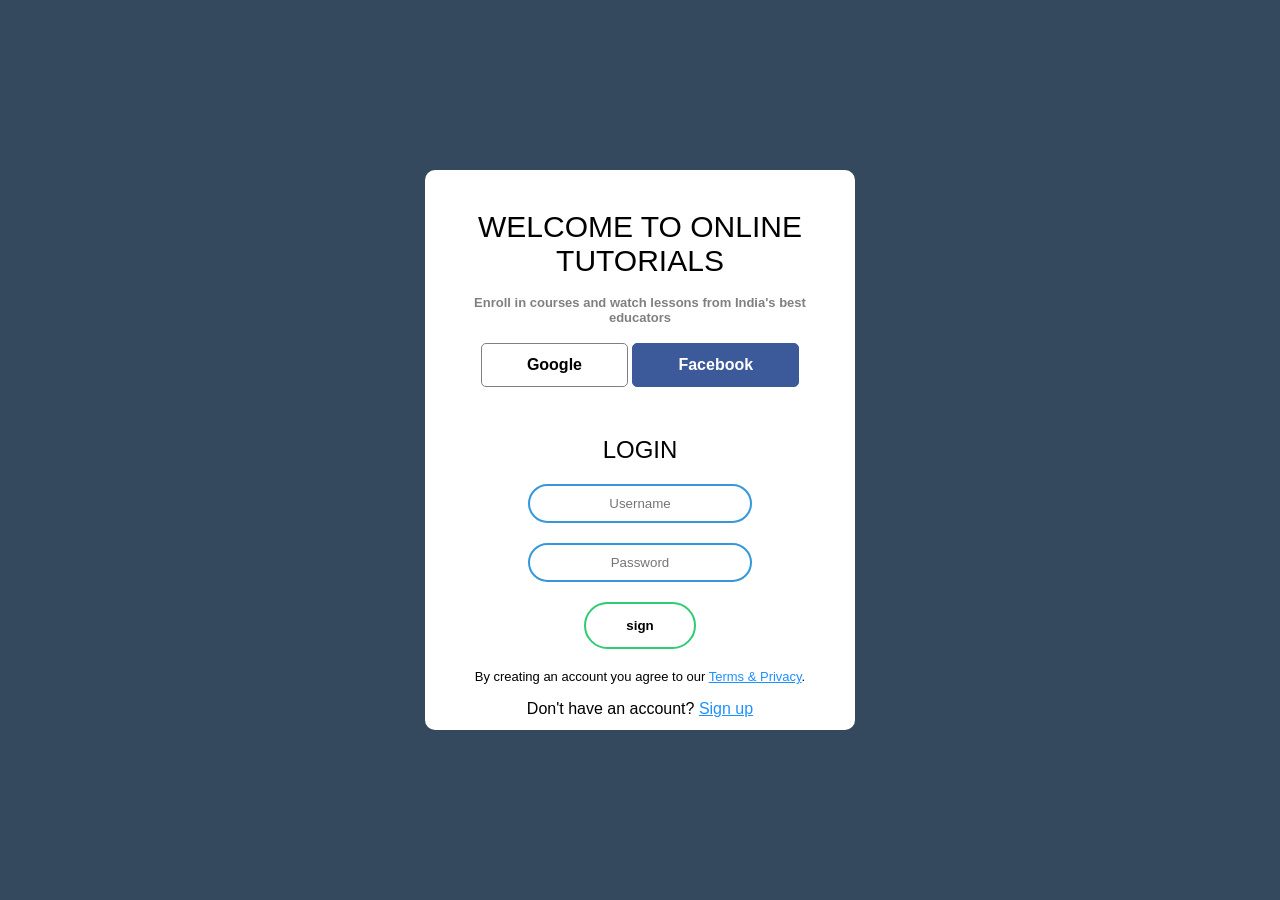
==== loginpage.html @ d89b50fd "Database connectivity working SignUp and Login working fine" ====
<!DOCTYPE html>
<html lang="en" dir="ltr">
<head>
	<meta charset="utf-8">
	<meta name="viewport" content="width=device-width, initial-scale=1">
	<title>Login FORM</title>	
	<link rel="stylesheet" type="text/css" href="loginstyle.css">
</head>
<body>

	<form class="box" action="login.php" method="post">
		<div class="heading"><h1>WELCOME TO Online Tutorials</h1></div>
		<h4>Enroll in courses and watch lessons from India's best educators</h4>
		<div class="btn-group">
  			<button class="btn1"><span>Google</span></button>
  			<button class="btn2"><span>Facebook</span></button>
		</div>
		<div class="signup">
			<h2>Login</h2>
			<input type="text" name="username" placeholder="Username">
			<input type="Password" name="password" placeholder="Password">
			<input type="submit" name="sign" value="sign">
		</div>
		<p class="term">By creating an account you agree to our <a href="#" style="color:dodgerblue">Terms & Privacy</a>.</p>
		<p>Don't have an account? <a href="signup.html" style="color:dodgerblue">Sign up</a></p>
	</form>

</body>
</html>
---- loginstyle.css ----
body{
	margin: 100px;
	padding: 0px;
	font-family: sans-serif;
	background: #34495e;
}	

.box{
	width: 350px;
	height: 480px;
	padding: 40px;
	position: absolute;
	top: 50%;
	left: 50%;
	transform: translate(-50%,-50%);
	background: #ffffff;
	text-align: center;
	border-radius: 10px;
}

.box h1{
	color: black;
	text-transform: uppercase;
	font-weight: 400;
	padding-top: 1px;
}

.box h3{
	color: black;
	text-transform: uppercase;
	font-weight: 50;
}

.box h2{
	color: black;
	text-transform: uppercase;
	font-weight: 200;
	font:bold;
}


.box input[type = "text"],.box input[type = "password"],.box input[type ="Email"]{
	border:0;
	background: none;
	display: block;
	margin: 20px auto;
	text-align: center;
	border: 2px solid #3498db;
	padding: 10px 10px;
	width: 200px;
	outline: none;
	color: black;
	border-radius: 26px;
	transition: 0.25s;
}

.signup{
	padding-top: 30px;
}


.box input[type = "text"]:focus,.box input[type = "password"]:focus,.box input[type ="Email"]:focus{
	width: 280px;
	border-color: #2ecc71;
}

.box input[type = "submit"]{
	border:0;
	background: none;
	display: block;
	margin: 20px auto;
	text-align: center;
	border: 2px solid #2ecc71;
	padding: 14px 40px;
	outline: none;
	font-weight: bold;
	color: black;
	border-radius: 24px;
	transition: 0.25s;
	cursor: pointer;
}

.box input[type = "submit"]:hover{
	background: #2ecc71;
}

.heading h1{
	margin: 0px;
	padding-top: 0px;
	font-size: 30px;
	font:bold;
}

.box h4{
	font-size: 13px;
	font:bold;
	color: #808080;
}

.btn1{
	text-align: center;
	border: 1px solid #808080;
	padding: 12px 45px;
	outline: none;
	font-weight: bold;
	font-size: 16px;
	color: black;
	border-radius: 5px;
	background-color: white;
	cursor: pointer;
}

.btn2{
	text-align: center;
	border: 1px solid #3C5A99;
	padding: 12px 45px;
	outline: none;
	color: white;
	font-weight: bold;
	font-size: 16px;
	border-radius: 5px;
	background-color: #3C5A99;
}

.btn1 span {
  cursor: pointer;
  display: inline-block;
  position: relative;
  transition: 0.5s;
}

.btn1 span:after {
  content: '\00bb';
  position: absolute;
  opacity: 0;
  top: 0;
  right: -20px;
  transition: 0.5s;
}



.btn1:hover span {
  padding-right: 25px;
}

.btn1:hover span:after {
  opacity: 1;
  right: 0;
}


.btn2 span {
  cursor: pointer;
  display: inline-block;
  position: relative;
  transition: 0.5s;
}

.btn2 span:after {
  content: '\00bb';
  position: absolute;
  opacity: 0;
  top: 0;
  right: -20px;
  transition: 0.5s;
}



.btn2:hover span {
  padding-right: 25px;
}

.btn2:hover span:after {
  opacity: 1;
  right: 0;
}

.term{
	font-size: 13px;
}
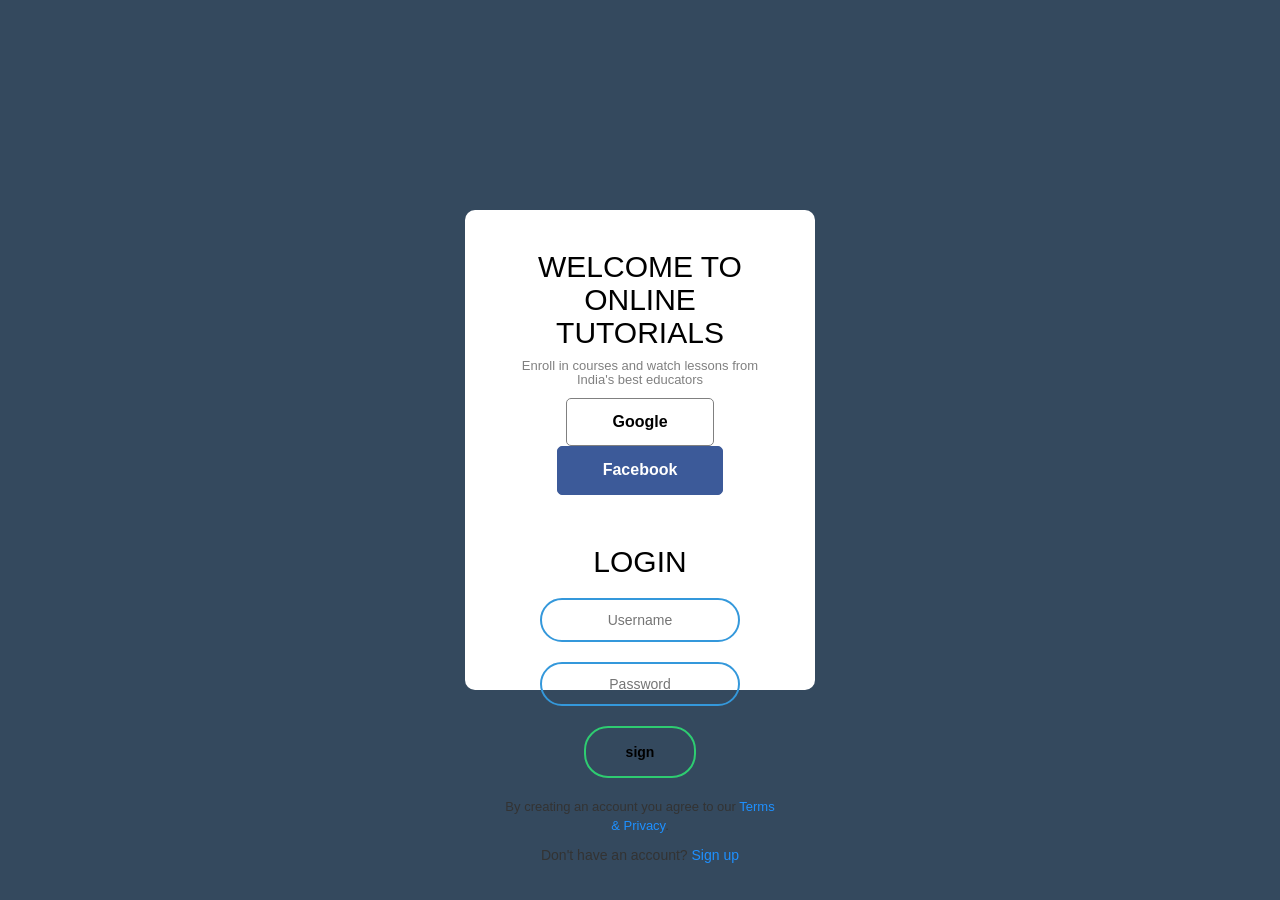
==== commit 0de29b4f: "edited about us, index,login and signup pages" ====
--- a/loginpage.html
+++ b/loginpage.html
@@ -2,7 +2,10 @@
 <html lang="en" dir="ltr">
 <head>
 	<meta charset="utf-8">
-	<meta name="viewport" content="width=device-width, initial-scale=1">
+    <meta name="viewport" content="width=device-width, initial-scale=1">
+  	<link rel="stylesheet" href="https://maxcdn.bootstrapcdn.com/bootstrap/3.4.0/css/bootstrap.min.css">
+  	<script src="https://ajax.googleapis.com/ajax/libs/jquery/3.3.1/jquery.min.js"></script>
+  	<script src="https://maxcdn.bootstrapcdn.com/bootstrap/3.4.0/js/bootstrap.min.js"></script>
 	<title>Login FORM</title>	
 	<link rel="stylesheet" type="text/css" href="loginstyle.css">
 </head>
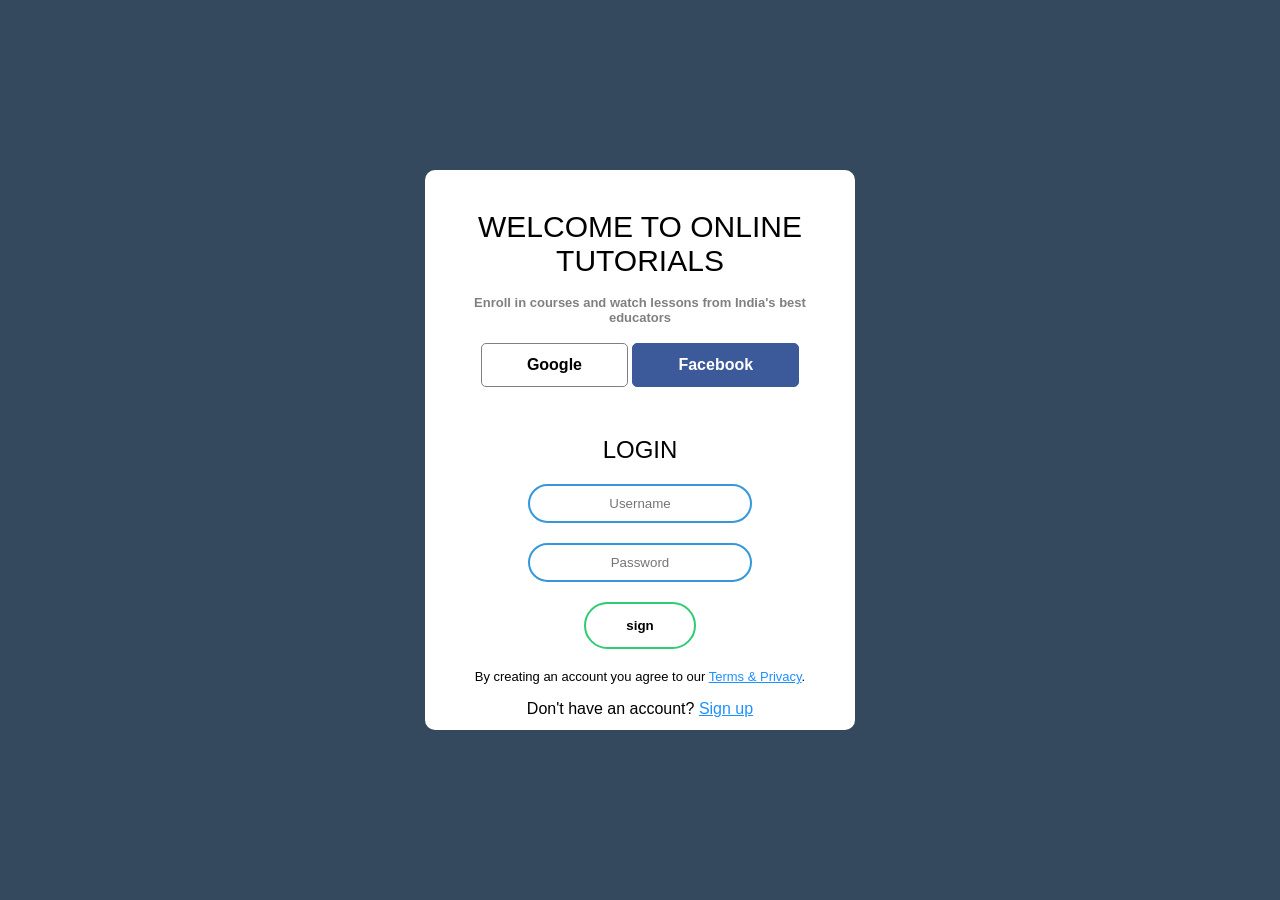
==== commit e1c0c332: "Project Completed" ====
--- a/loginpage.html
+++ b/loginpage.html
@@ -1,32 +1,29 @@
-<!DOCTYPE html>
-<html lang="en" dir="ltr">
-<head>
-	<meta charset="utf-8">
-    <meta name="viewport" content="width=device-width, initial-scale=1">
-  	<link rel="stylesheet" href="https://maxcdn.bootstrapcdn.com/bootstrap/3.4.0/css/bootstrap.min.css">
-  	<script src="https://ajax.googleapis.com/ajax/libs/jquery/3.3.1/jquery.min.js"></script>
-  	<script src="https://maxcdn.bootstrapcdn.com/bootstrap/3.4.0/js/bootstrap.min.js"></script>
-	<title>Login FORM</title>	
-	<link rel="stylesheet" type="text/css" href="loginstyle.css">
-</head>
-<body>
-
-	<form class="box" action="login.php" method="post">
-		<div class="heading"><h1>WELCOME TO Online Tutorials</h1></div>
-		<h4>Enroll in courses and watch lessons from India's best educators</h4>
-		<div class="btn-group">
-  			<button class="btn1"><span>Google</span></button>
-  			<button class="btn2"><span>Facebook</span></button>
-		</div>
-		<div class="signup">
-			<h2>Login</h2>
-			<input type="text" name="username" placeholder="Username">
-			<input type="Password" name="password" placeholder="Password">
-			<input type="submit" name="sign" value="sign">
-		</div>
-		<p class="term">By creating an account you agree to our <a href="#" style="color:dodgerblue">Terms & Privacy</a>.</p>
-		<p>Don't have an account? <a href="signup.html" style="color:dodgerblue">Sign up</a></p>
-	</form>
-
-</body>
+<!DOCTYPE html>
+<html lang="en" dir="ltr">
+<head>
+	<meta charset="utf-8">
+	<meta name="viewport" content="width=device-width, initial-scale=1">
+	<title>Login FORM</title>	
+	<link rel="stylesheet" type="text/css" href="loginstyle.css">
+</head>
+<body>
+
+	<form class="box" action="login.php" method="post">
+		<div class="heading"><h1>WELCOME TO Online Tutorials</h1></div>
+		<h4>Enroll in courses and watch lessons from India's best educators</h4>
+		<div class="btn-group">
+  			<button class="btn1"><span>Google</span></button>
+  			<button class="btn2"><span>Facebook</span></button>
+		</div>
+		<div class="signup">
+			<h2>Login</h2>
+			<input type="text" name="username" placeholder="Username">
+			<input type="Password" name="password" placeholder="Password">
+			<input type="submit" name="sign" value="sign">
+		</div>
+		<p class="term">By creating an account you agree to our <a href="#" style="color:dodgerblue">Terms & Privacy</a>.</p>
+		<p>Don't have an account? <a href="signup.html" style="color:dodgerblue">Sign up</a></p>
+	</form>
+
+</body>
 </html>
